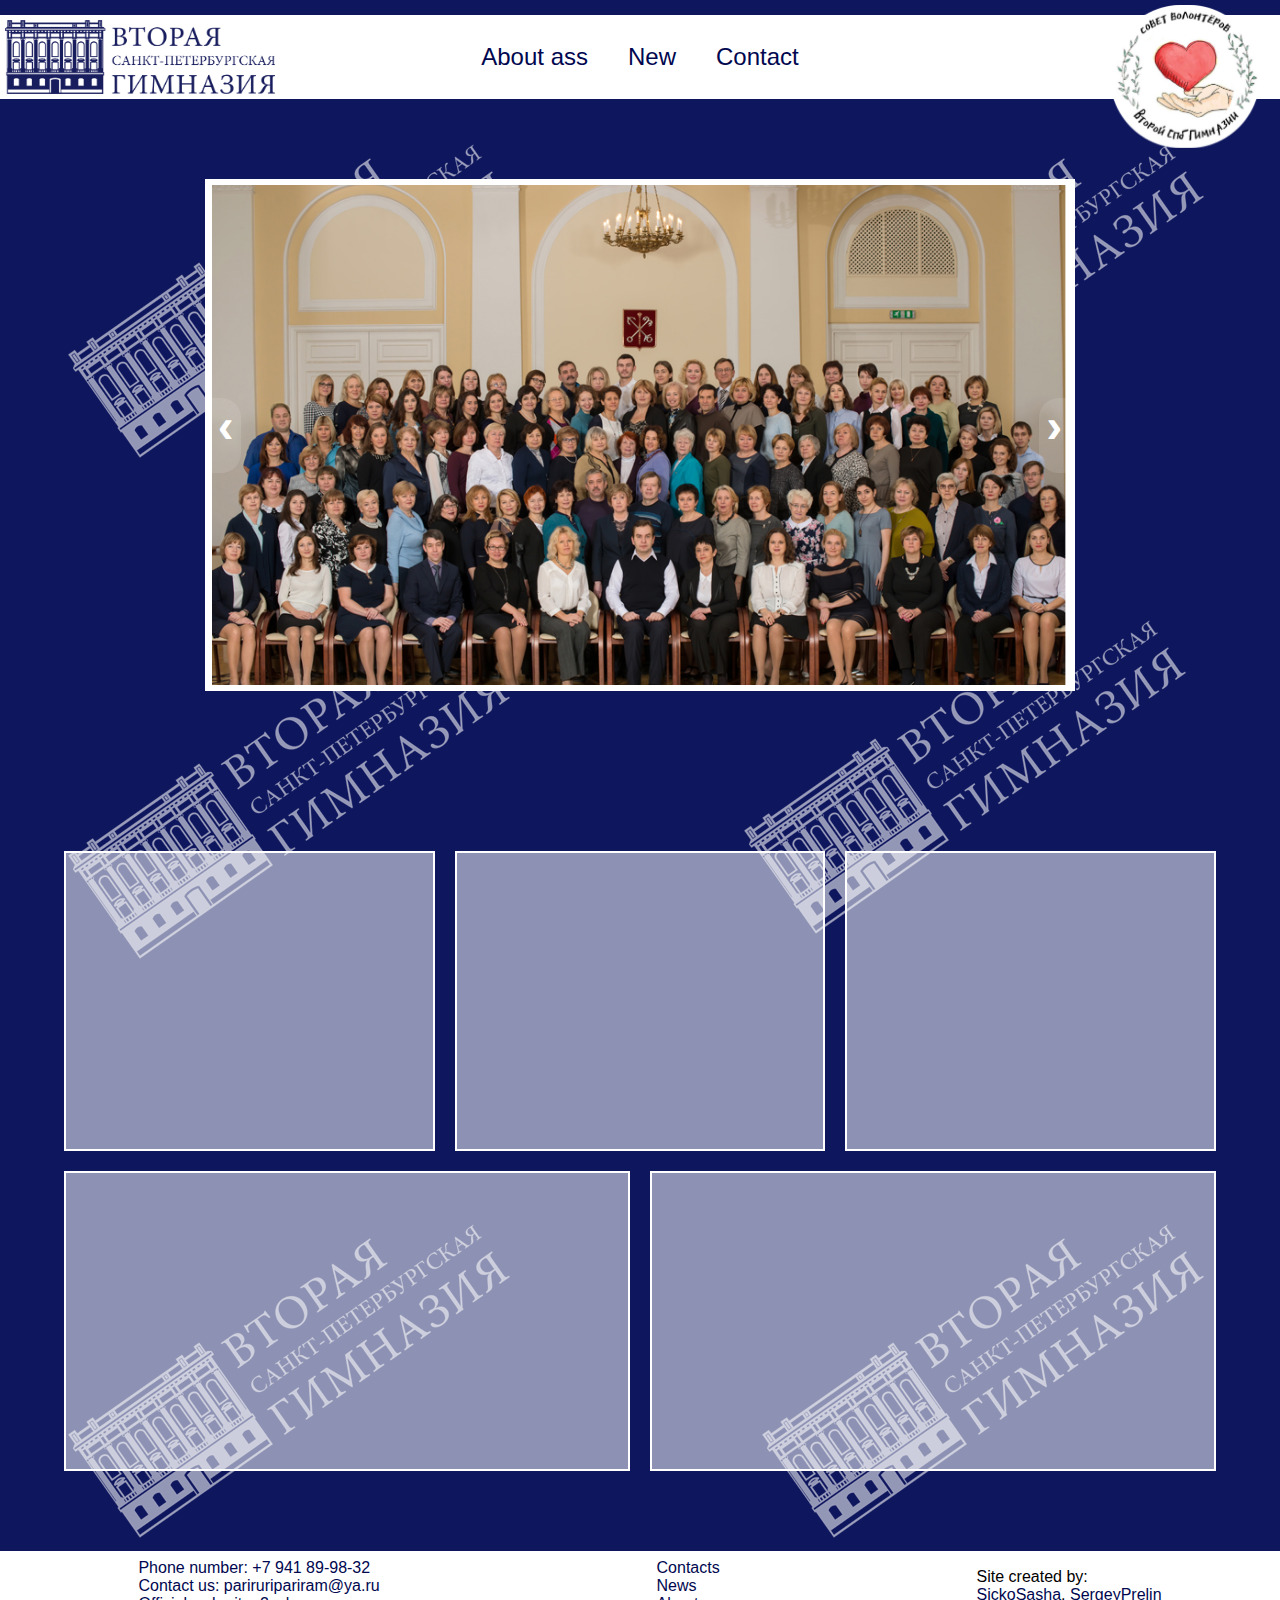
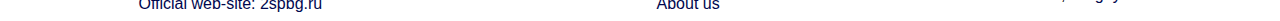
==== index.html @ 8298b64d "add ready" ====
<!DOCTYPE html>
<html lang="en">

<head>
    <meta charset="UTF-8">
    <meta http-equiv="X-UA-Compatible" content="IE=edge">
    <meta name="viewport" content="width=device-width, initial-scale=1.0">
    <title>Volonteers</title>
    <link rel="stylesheet" href="style.css">
</head>

<body>
    <div class="top-margin"></div>



    <nav class="desc-nav">
        <div class="nav1"> <img src="img/logo1.png" id="logo1" alt=""></div>
        <div class="nav2">
            <div class="links">
                <a href="" class="link">About ass</a>
                <a href="" class="link">New</a>
                <a href="" class="link">Contact</a>
            </div>
        </div>
        <div class="nav3"><img src="img/logo2.png" id="logo2" alt=""></div>
    </nav>

    <nav class="mob-nav">
        <img src="img/logo1.png" id="logo1" alt="">
        <div class="burger">
            <input type="checkbox" name="burger_check" id="burger_check">
            <label for="burger_check" id="burger_lable">
                    <div class="div1"></div>
                    <div class="div2"></div>
                    <div class="div3"></div>
    
                </label>

            <ul class="menu">
                <li class="mob-link link">About ass</li>
                <li class="mob-link link">News</li>
                <li class="mob-link link">Contacts</li>
            </ul>
        </div>
        <img src="img/logo2.png" id="logo2" alt="">
    </nav>
    <main>
        <section class="slider-section section">
            <div class="slider">
                <div class="item">
                    <img src="img/Снимок экрана 2022-03-17 234302.png" alt="" class="slider-img">
                </div>
                <div class="item">
                    <img src="img/slider.png" alt="" class="slider-img">
                </div>
                <div class="item">
                    <img src="img/slider.png" alt="" class="slider-img">
                </div>
                <a href="#" class="next">&#8250;</a>
                <a href="#" class="prev">&#8249;</a>

            </div>
        </section>
        <section class="section section-news">
            <div class="news-wrapper">
                <div class="news box1"></div>
                <div class="news box2"></div>
                <div class="news box3"></div>
                <div class="news box4"></div>
                <div class="news box5"></div>
            </div>
        </section>
    </main>
    <footer class="footer">
        <div class="fot1">
            <a href="" class="link">Phone number: +7 941 89-98-32 </a>
            <a href="" class="link">Contact us: pariruripariram@ya.ru</a>
            <a href="" class="link">Official web-site: 2spbg.ru</a>
        </div>

        <div class="fot2">
            <a href="" class="link">Contacts</a>
            <a href="" class="link">News</a>
            <a href="" class="link">About us</a>

        </div>

        <div class="fot3">
            Site created by:
            <div><a href="" class="link m0">SickoSasha</a>, <a href="" class="link m0">SergeyPrelin</a></div>
        </div>
    </footer>
    <div class="modal">
        <div class="modal-wrapper">
            <form action="" class="form" id="form" method="post">
                <label for="login">Введите логин</label>
                <input type="text" placeholder="Login" name="name">
                <label for="pass">Введиет пароль</label>
                <input type="password" placeholder="Password" name="pass" id="pass">
                <br>
                <input type="submit" name="sub">
            </form>
            <div class="cross">&#10006;</div>
        </div>
    </div>
    <script src="js/script.js"></script>
    <script src="js/slider.js"></script>


</body>

</html>
---- style.css ----
*,
    *::before,
    *::after {
        box-sizing: border-box;
    }
    
     :root {
        --dark-blue: rgb(0, 7, 79);
        --light-blue: rgb(104, 144, 255);
    }
    
    @import url('https://fonts.googleapis.com/css2?family=Dosis:wght@200;700&display=swap');
    body {
        margin: 0;
        width: 100%;
        background: url('img/bg.png');
        font-family: 'Dosis', sans-serif;
    }
    
    nav {
        width: 100%;
        height: 100%;
        background-color: white;
    }
    
    .desc-nav {
        z-index: 99999999;
        position: sticky;
        top: 0px;
        display: grid;
        grid-template: 1fr/ 1fr 2fr 1fr;
    }
    
    #logo1 {
        margin: 5px;
        vertical-align: middle;
        min-width: 170px;
        width: 25vw;
        max-width: 270px;
    }
    
    #logo2 {
        min-width: 100px;
        width: 20vw;
        max-width: 150px;
        position: fixed;
        right: 20px;
        top: 5px;
    }
    
    .links {
        height: 100%;
        display: flex;
        flex-direction: row;
        justify-content: center;
        align-items: center;
    }
    
    .footer .link,
    .desc-nav .link {
        margin: 0 20px;
        font-size: 150%;
    }
    
    .mob-nav {
        width: 100%;
        display: none;
        flex-direction: row;
        justify-content: space-between;
    }
    
    .burger {
        align-self: center;
    }
    
    #burger_check {
        display: none;
    }
    
    #burger_lable {
        margin: 10px;
    }
    
    .div1,
    .div2,
    .div3 {
        width: 40px;
        height: 6px;
        margin: 2px 0;
        background-color: var(--dark-blue);
    }
    
    .top-margin {
        height: 15px;
        width: 100%;
        background: transparent;
    }
    
    .section {
        margin: 80px 0;
        width: 100%;
    }
    
    .slider {
        position: relative;
        border: 6px solid white;
        margin: 0 auto;
        width: 68%;
        min-width: 763px;
        height: 40vw;
        min-height: 500px;
        max-height: 600px;
        background-color: var(--dark-blue);
    }
    
    .item {
        height: 100%;
        width: 100%;
        /* object-fit: cover; */
    }
    
    .slider-img {
        width: 100%;
        height: 100%;
        object-fit: cover;
    }
    
    .link {
        text-decoration: none;
        color: var(--dark-blue);
    }
    
    .next,
    .prev {
        position: absolute;
        color: white;
        font-weight: 900;
        width: 30px;
        height: 75px;
        top: calc(50% - 37px);
        font-size: 3em;
        text-decoration: none;
        text-align: center;
        margin: 0;
        padding: 0;
        vertical-align: center;
        align-self: center;
        background-color: rgba(255, 255, 255, 0.112);
    }
    
    .prev:hover,
    .next:hover {
        background-color: rgba(255, 255, 255, 0.612);
        transition: all 0.5s;
    }
    
    .next {
        border-radius: 20px 1px 1px 20px;
        right: 0;
    }
    
    .prev {
        border-radius: 1px 20px 20px 1px;
        left: 0;
    }
    
    .section-news {
        margin-top: 160px;
    }
    
    .news {
        background-color: rgba(255, 255, 255, 0.53);
        border: 2px solid white;
    }
    
    .box1 {
        grid-area: box1;
        /* width: 20%; */
        height: 300px;
    }
    
    .box2 {
        grid-area: box2;
        /* width: 20%; */
        height: 300px;
    }
    
    .box3 {
        grid-area: box3;
        /* width: 20%; */
        height: 300px;
    }
    
    .box4 {
        grid-area: box4;
        /* width: 20%; */
        height: 300px;
    }
    
    .news-wrapper {
        margin: auto;
        width: 90%;
        display: grid;
        grid-gap: 20px;
        grid-template-columns: 1fr 1fr 1fr 1fr 1fr 1fr;
        grid-template-rows: 1fr 1fr;
        grid-template-areas: "box1 box1 box2 box2 box3 box3" "box4 box4 box4 box5 box5 box5";
    }
    
    .box5 {
        grid-area: box5;
        /* width: 20%; */
        height: 300px;
    }
    
    .modal {
        display: none;
        position: fixed;
        top: 0;
        left: 0;
        width: 100%;
        height: 100vh;
        background-color: rgba(0, 0, 38, 0.686);
    }
    
    .modal-wrapper {
        position: relative;
        border: 2px solid white;
        background-color: rgba(255, 255, 255, 0.515);
        margin: auto;
        align-self: center;
        width: 400px;
        height: 400px;
    }
    
    .form {
        padding: 30% 10px;
        height: 100%;
        width: 100%;
        display: flex;
        flex-direction: column;
        justify-content: space-around;
    }
    
    .cross {
        position: absolute;
        top: 10px;
        right: 10px;
        cursor: pointer;
    }
    
    .footer {
        width: 100%;
        min-height: 70px;
        background-color: white;
        display: flex;
        justify-content: space-around;
        align-items: center;
        grid-template-columns: 1fr 1fr 1fr;
    }
    
    .fot1,
    .fot2,
    .fot3 {
        display: flex;
        flex-direction: column;
    }
    
    .fot3 {
        text-align: left;
        align-items: left;
        justify-content: left;
    }
    
    .footer .link {
        font-size: 1em;
    }
    
    .link.m0 {
        margin: 0;
    }
    
    @media screen and (max-width:780px) {
        .section-news {
            margin-top: 10%;
        }
        .news-wrapper {
            grid-template-columns: 1fr 1fr;
            grid-template-rows: 1fr 1fr 1fr 1fr;
            grid-template-areas: "box1  box2 " "box3 box3" "box4 box4" "box5 box5";
        }
        .top-margin {
            display: none;
        }
        .slider {
            min-width: 200px;
            width: 100%;
            min-height: 150px;
            max-height: 300px;
        }
        .slider-section {
            margin-top: 0;
        }
        #logo1 {
            width: 200px;
            height: 100%;
            margin: 5px 0;
        }
        #logo2 {
            width: 50px;
            position: fixed;
            top: calc(100% - 110px);
            right: 10px;
        }
        .desc-nav {
            display: none;
        }
        .mob-nav {
            padding: 0 20px;
            display: flex;
        }
        .menu {
            z-index: 999;
            padding: 0;
            list-style: none;
            top: 0;
            left: 0;
            position: absolute;
            margin: 0;
            margin-top: 65px;
            display: flex;
            flex-direction: column;
            align-items: stretch;
            width: 100%;
            color: white;
            background-color: var(--dark-blue);
        }
        .menu .mob-link {
            color: white;
        }
        #burger_check~.menu li {
            height: 0;
            margin: 0;
            padding: 0;
            border: 0;
            font-size: 0;
            transition: height 0.5s cubic-bezier(0.075, 0.82, 0.165, 1);
        }
        #burger_check:checked~.menu li {
            height: 40px;
            border-top: 1px solid rgba(0, 0, 0, 0.742);
            transition: height 0.5s cubic-bezier(0.075, 0.82, 0.165, 1);
            font-size: 1em;
        }
        #burger_check:checked~#burger_lable .div1 {
            opacity: 0;
        }
    }
    
    @media screen and (max-width:400px) {
        .mob-nav {
            padding: 0 10px;
        }
    }
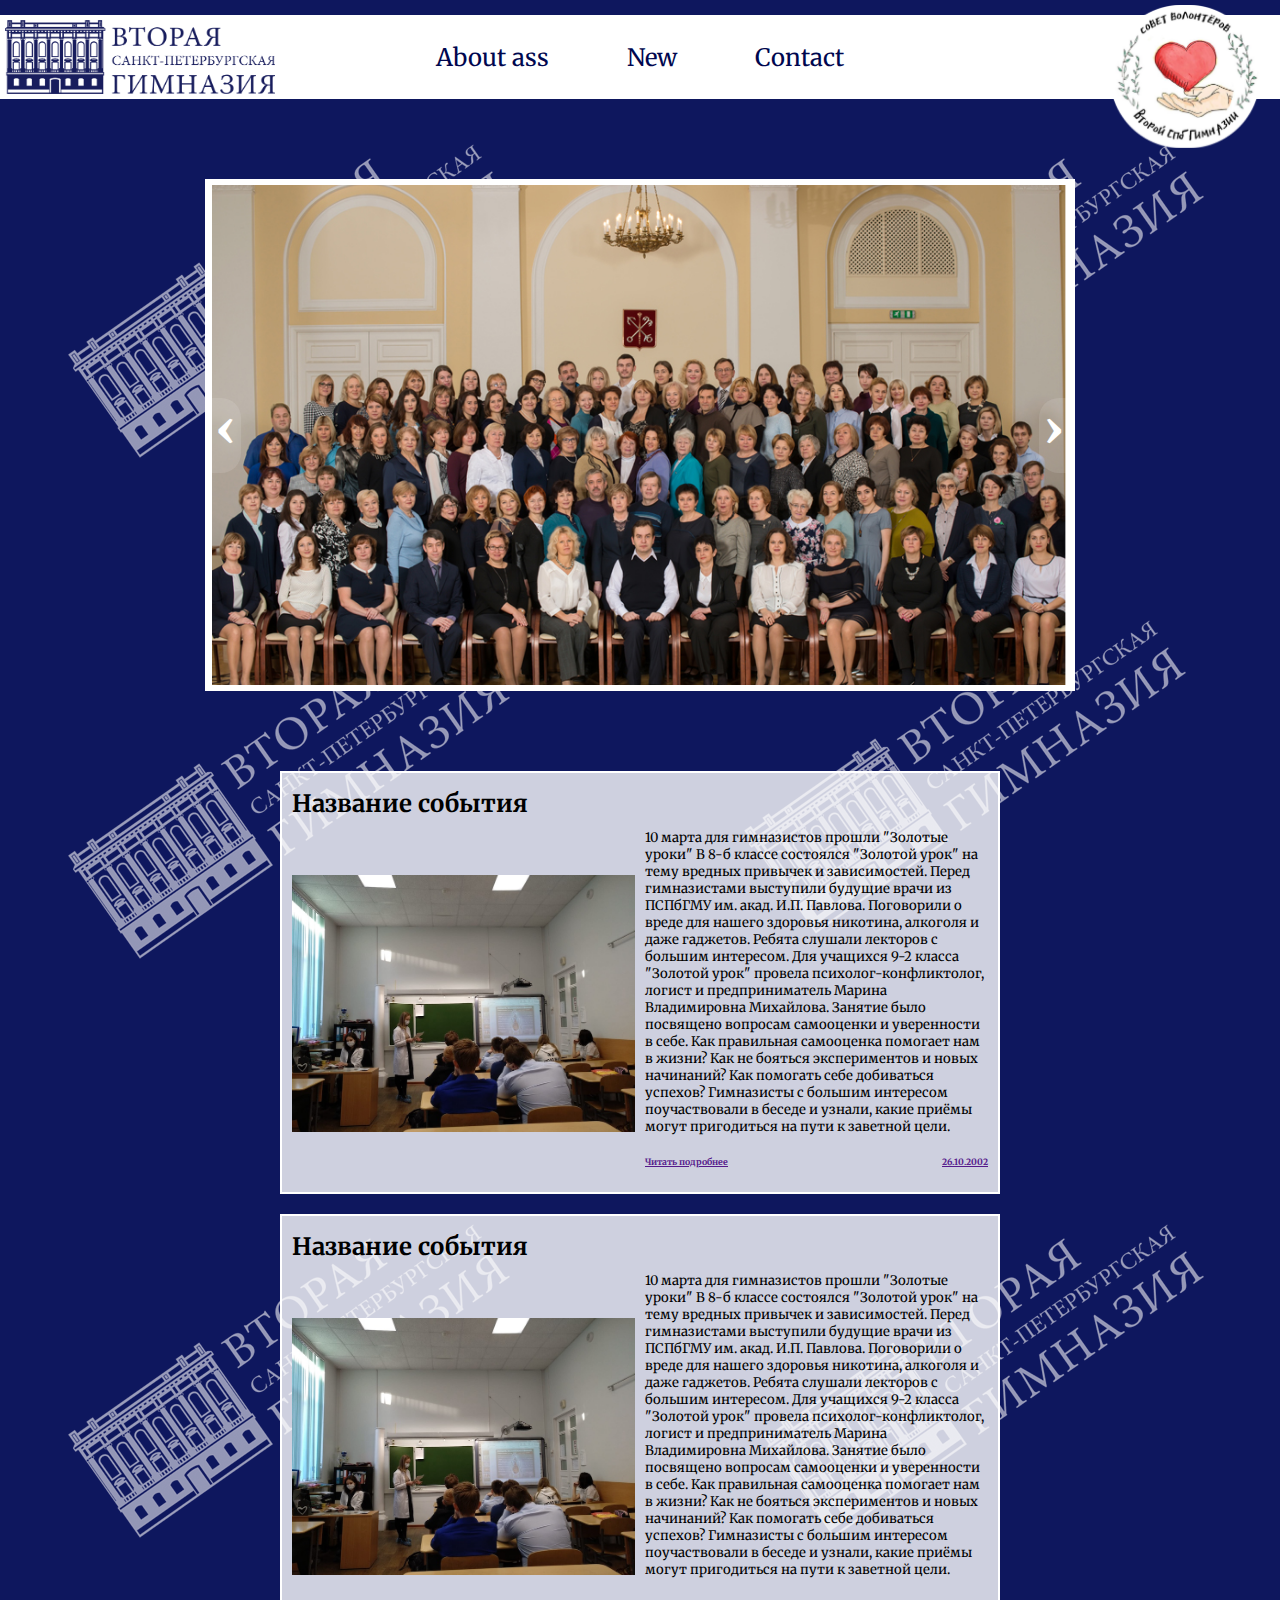
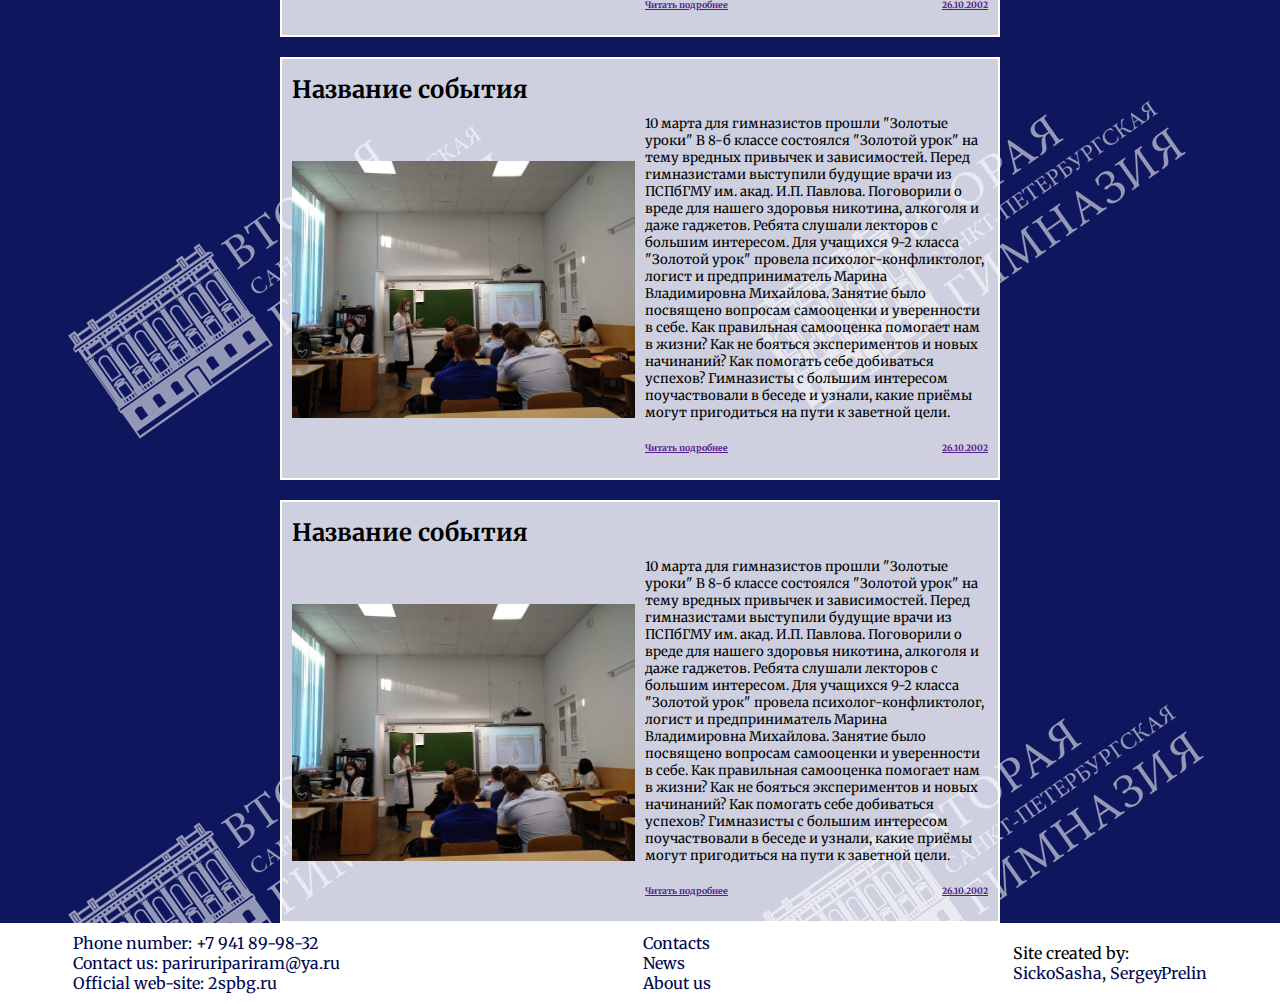
==== commit 9ca605ed: "normal adptive" ====
--- a/index.html
+++ b/index.html
@@ -7,6 +7,10 @@
     <meta name="viewport" content="width=device-width, initial-scale=1.0">
     <title>Volonteers</title>
     <link rel="stylesheet" href="style.css">
+    <link rel="stylesheet" href="boxstyle.css">
+    <link rel="preconnect" href="https://fonts.googleapis.com">
+    <link rel="preconnect" href="https://fonts.gstatic.com" crossorigin>
+    <link href="https://fonts.googleapis.com/css2?family=Libre+Bodoni:ital,wght@1,500&family=Merriweather:wght@300&family=Tapestry&display=swap" rel="stylesheet">
 </head>
 
 <body>
@@ -64,32 +68,90 @@
         </section>
         <section class="section section-news">
             <div class="news-wrapper">
-                <div class="news box1"></div>
-                <div class="news box2"></div>
-                <div class="news box3"></div>
-                <div class="news box4"></div>
-                <div class="news box5"></div>
+                <div class="news box1">
+                    <h2 class="box-header">Название события</h2>
+                    <img src="img/1.png" class="left-side-img" alt="" srcset="">
+                    <div class="right-side">
+                        <div class="">10 марта для гимназистов прошли "Золотые уроки" В 8-б классе состоялся "Золотой урок" на тему вредных привычек и зависимостей. Перед гимназистами выступили будущие врачи из ПСПбГМУ им. акад. И.П. Павлова. Поговорили о вреде для
+                            нашего здоровья никотина, алкоголя и даже гаджетов. Ребята слушали лекторов с большим интересом. Для учащихся 9-2 класса "Золотой урок" провела психолог-конфликтолог, логист и предприниматель Марина Владимировна Михайлова.
+                            Занятие было посвящено вопросам самооценки и уверенности в себе. Как правильная самооценка помогает нам в жизни? Как не бояться экспериментов и новых начинаний? Как помогать себе добиваться успехов? Гимназисты с большим интересом
+                            поучаствовали в беседе и узнали, какие приёмы могут пригодиться на пути к заветной цели.
+                        </div>
+                        <h6 class="" style="display: flex; flex-direction: row; justify-content: space-between; color:rgb(0, 46, 116); text-decoration: none;">
+                            <a href="">Читать подробнее</a>
+                            <a href="">26.10.2002</a>
+                        </h6>
+                    </div>
+                </div>
+                <div class="news box1">
+                    <h2 class="box-header">Название события</h2>
+                    <img src="img/1.png" class="left-side-img" alt="" srcset="">
+                    <div class="right-side">
+                        <div class="">10 марта для гимназистов прошли "Золотые уроки" В 8-б классе состоялся "Золотой урок" на тему вредных привычек и зависимостей. Перед гимназистами выступили будущие врачи из ПСПбГМУ им. акад. И.П. Павлова. Поговорили о вреде для
+                            нашего здоровья никотина, алкоголя и даже гаджетов. Ребята слушали лекторов с большим интересом. Для учащихся 9-2 класса "Золотой урок" провела психолог-конфликтолог, логист и предприниматель Марина Владимировна Михайлова.
+                            Занятие было посвящено вопросам самооценки и уверенности в себе. Как правильная самооценка помогает нам в жизни? Как не бояться экспериментов и новых начинаний? Как помогать себе добиваться успехов? Гимназисты с большим интересом
+                            поучаствовали в беседе и узнали, какие приёмы могут пригодиться на пути к заветной цели.
+                        </div>
+                        <h6 class="" style="display: flex; flex-direction: row; justify-content: space-between; color:rgb(0, 46, 116); text-decoration: none;">
+                            <a href="">Читать подробнее</a>
+                            <a href="">26.10.2002</a>
+                        </h6>
+                    </div>
+                </div>
+                <div class="news box1">
+                    <h2 class="box-header">Название события</h2>
+                    <img src="img/1.png" class="left-side-img" alt="" srcset="">
+                    <div class="right-side">
+                        <div class="">10 марта для гимназистов прошли "Золотые уроки" В 8-б классе состоялся "Золотой урок" на тему вредных привычек и зависимостей. Перед гимназистами выступили будущие врачи из ПСПбГМУ им. акад. И.П. Павлова. Поговорили о вреде для
+                            нашего здоровья никотина, алкоголя и даже гаджетов. Ребята слушали лекторов с большим интересом. Для учащихся 9-2 класса "Золотой урок" провела психолог-конфликтолог, логист и предприниматель Марина Владимировна Михайлова.
+                            Занятие было посвящено вопросам самооценки и уверенности в себе. Как правильная самооценка помогает нам в жизни? Как не бояться экспериментов и новых начинаний? Как помогать себе добиваться успехов? Гимназисты с большим интересом
+                            поучаствовали в беседе и узнали, какие приёмы могут пригодиться на пути к заветной цели.
+                        </div>
+                        <h6 class="" style="display: flex; flex-direction: row; justify-content: space-between; color:rgb(0, 46, 116); text-decoration: none;">
+                            <a href="">Читать подробнее</a>
+                            <a href="">26.10.2002</a>
+                        </h6>
+                    </div>
+                </div>
+                <div class="news box1">
+                    <h2 class="box-header">Название события</h2>
+                    <img src="img/1.png" class="left-side-img" alt="" srcset="">
+                    <div class="right-side">
+                        <div class="">10 марта для гимназистов прошли "Золотые уроки" В 8-б классе состоялся "Золотой урок" на тему вредных привычек и зависимостей. Перед гимназистами выступили будущие врачи из ПСПбГМУ им. акад. И.П. Павлова. Поговорили о вреде для
+                            нашего здоровья никотина, алкоголя и даже гаджетов. Ребята слушали лекторов с большим интересом. Для учащихся 9-2 класса "Золотой урок" провела психолог-конфликтолог, логист и предприниматель Марина Владимировна Михайлова.
+                            Занятие было посвящено вопросам самооценки и уверенности в себе. Как правильная самооценка помогает нам в жизни? Как не бояться экспериментов и новых начинаний? Как помогать себе добиваться успехов? Гимназисты с большим интересом
+                            поучаствовали в беседе и узнали, какие приёмы могут пригодиться на пути к заветной цели.
+                        </div>
+                        <h6 class="" style="display: flex; flex-direction: row; justify-content: space-between; color:rgb(0, 46, 116); text-decoration: none;">
+                            <a href="">Читать подробнее</a>
+                            <a href="">26.10.2002</a>
+                        </h6>
+                    </div>
+                </div>
             </div>
         </section>
     </main>
     <footer class="footer">
-        <div class="fot1">
-            <a href="" class="link">Phone number: +7 941 89-98-32 </a>
-            <a href="" class="link">Contact us: pariruripariram@ya.ru</a>
-            <a href="" class="link">Official web-site: 2spbg.ru</a>
+        <div class="footer-wrapper">
+            <div class="fot1">
+                <a href="" class="link">Phone number: +7 941 89-98-32 </a>
+                <a href="" class="link">Contact us: pariruripariram@ya.ru</a>
+                <a href="" class="link">Official web-site: 2spbg.ru</a>
+            </div>
+
+            <div class="fot2">
+                <a href="" class="link">Contacts</a>
+                <a href="" class="link">News</a>
+                <a href="" class="link">About us</a>
+
+            </div>
+
+            <div class="fot3">
+                Site created by:
+                <div><a href="" class="link m0">SickoSasha</a>, <a href="" class="link m0">SergeyPrelin</a></div>
+            </div>
         </div>
 
-        <div class="fot2">
-            <a href="" class="link">Contacts</a>
-            <a href="" class="link">News</a>
-            <a href="" class="link">About us</a>
-
-        </div>
-
-        <div class="fot3">
-            Site created by:
-            <div><a href="" class="link m0">SickoSasha</a>, <a href="" class="link m0">SergeyPrelin</a></div>
-        </div>
     </footer>
     <div class="modal">
         <div class="modal-wrapper">
--- a/style.css
+++ b/style.css
@@ -14,7 +14,7 @@
         margin: 0;
         width: 100%;
         background: url('img/bg.png');
-        font-family: 'Dosis', sans-serif;
+        font-family: 'Merriweather', serif;
     }
     
     nav {
@@ -49,10 +49,12 @@
     }
     
     .links {
-        height: 100%;
+        margin: auto;
+        height: 100%;
+        width: 70%;
         display: flex;
         flex-direction: row;
-        justify-content: center;
+        justify-content: space-between;
         align-items: center;
     }
     
@@ -166,10 +168,14 @@
     
     .section-news {
         margin-top: 160px;
+        width: 90%;
+        margin: auto;
     }
     
     .news {
-        background-color: rgba(255, 255, 255, 0.53);
+        min-width: 300px;
+        width: 50%;
+        background-color: rgba(255, 255, 255, 0.801);
         border: 2px solid white;
     }
     
@@ -199,12 +205,17 @@
     
     .news-wrapper {
         margin: auto;
-        width: 90%;
-        display: grid;
-        grid-gap: 20px;
+        width: 100%;
+        display: flex;
+        align-content: center;
+        flex-direction: row;
+        flex-wrap: wrap;
+        justify-content: center;
+        gap: 20px;
+        /* grid-gap: 20px;
         grid-template-columns: 1fr 1fr 1fr 1fr 1fr 1fr;
         grid-template-rows: 1fr 1fr;
-        grid-template-areas: "box1 box1 box2 box2 box3 box3" "box4 box4 box4 box5 box5 box5";
+        grid-template-areas: "box1 box1 box2 box2 box3 box3" "box4 box4 box4 box5 box5 box5"; */
     }
     
     .box5 {
@@ -250,13 +261,21 @@
     }
     
     .footer {
-        width: 100%;
-        min-height: 70px;
+        padding: 10px;
+        width: 100%;
         background-color: white;
-        display: flex;
-        justify-content: space-around;
+    }
+    
+    .footer-wrapper {
+        margin: auto;
+        width: 90%;
+        display: flex;
+        justify-content: space-between;
         align-items: center;
-        grid-template-columns: 1fr 1fr 1fr;
+    }
+    
+    .footer .link {
+        margin: 0;
     }
     
     .fot1,
@@ -280,9 +299,13 @@
         margin: 0;
     }
     
+    main {
+        margin-top: 65.16px;
+    }
+    
     @media screen and (max-width:780px) {
         .section-news {
-            margin-top: 10%;
+            margin: 0;
         }
         .news-wrapper {
             grid-template-columns: 1fr 1fr;
@@ -295,7 +318,7 @@
         .slider {
             min-width: 200px;
             width: 100%;
-            min-height: 150px;
+            min-height: 185px;
             max-height: 300px;
         }
         .slider-section {
@@ -303,7 +326,6 @@
         }
         #logo1 {
             width: 200px;
-            height: 100%;
             margin: 5px 0;
         }
         #logo2 {
@@ -316,6 +338,10 @@
             display: none;
         }
         .mob-nav {
+            z-index: 1;
+            position: fixed;
+            top: 0;
+            max-height: 65.16px;
             padding: 0 20px;
             display: flex;
         }
@@ -355,6 +381,12 @@
         #burger_check:checked~#burger_lable .div1 {
             opacity: 0;
         }
+        .footer {
+            padding: 0;
+        }
+        .footer-wrapper {
+            width: 100%;
+        }
     }
     
     @media screen and (max-width:400px) {
--- a/boxstyle.css
+++ b/boxstyle.css
@@ -0,0 +1,65 @@
+*,
+*::before,
+*::after {
+    box-sizing: box-box;
+}
+
+.news {
+    padding: 5px;
+    width: 40%;
+    min-width: 720px;
+    height: auto;
+    display: grid;
+    grid-template-areas: "header header" "img text";
+    grid-template-columns: 1fr 1fr;
+}
+
+.box-header {
+    grid-area: header;
+    margin-bottom: 15px;
+}
+
+.left-side-img {
+    height: 100%;
+    width: 100%;
+    object-fit: contain;
+    grid-area: img;
+    margin: 0;
+    vertical-align: middle;
+    padding: 0 5px 0 5px;
+}
+
+.right-side {
+    grid-area: text;
+    font-size: 0.82em;
+}
+
+.right-side,
+.box-header {
+    margin-top: 10px;
+    margin-bottom: 0;
+    padding: 0 5px 0 5px;
+}
+
+@media screen and (max-width:780px) {
+    .section-news {
+        width: 100%;
+    }
+    .news-wrapper {
+        width: 100%;
+        margin: auto;
+    }
+    .news {
+        grid-template-rows: auto auto auto;
+        grid-template-columns: 1fr;
+        grid-template-areas: "header" "img" "text";
+        min-width: 300px;
+    }
+    .right-side div {
+        display: none;
+    }
+}
+
+@media screen and (max-width:1127px) {
+    .news {}
+}